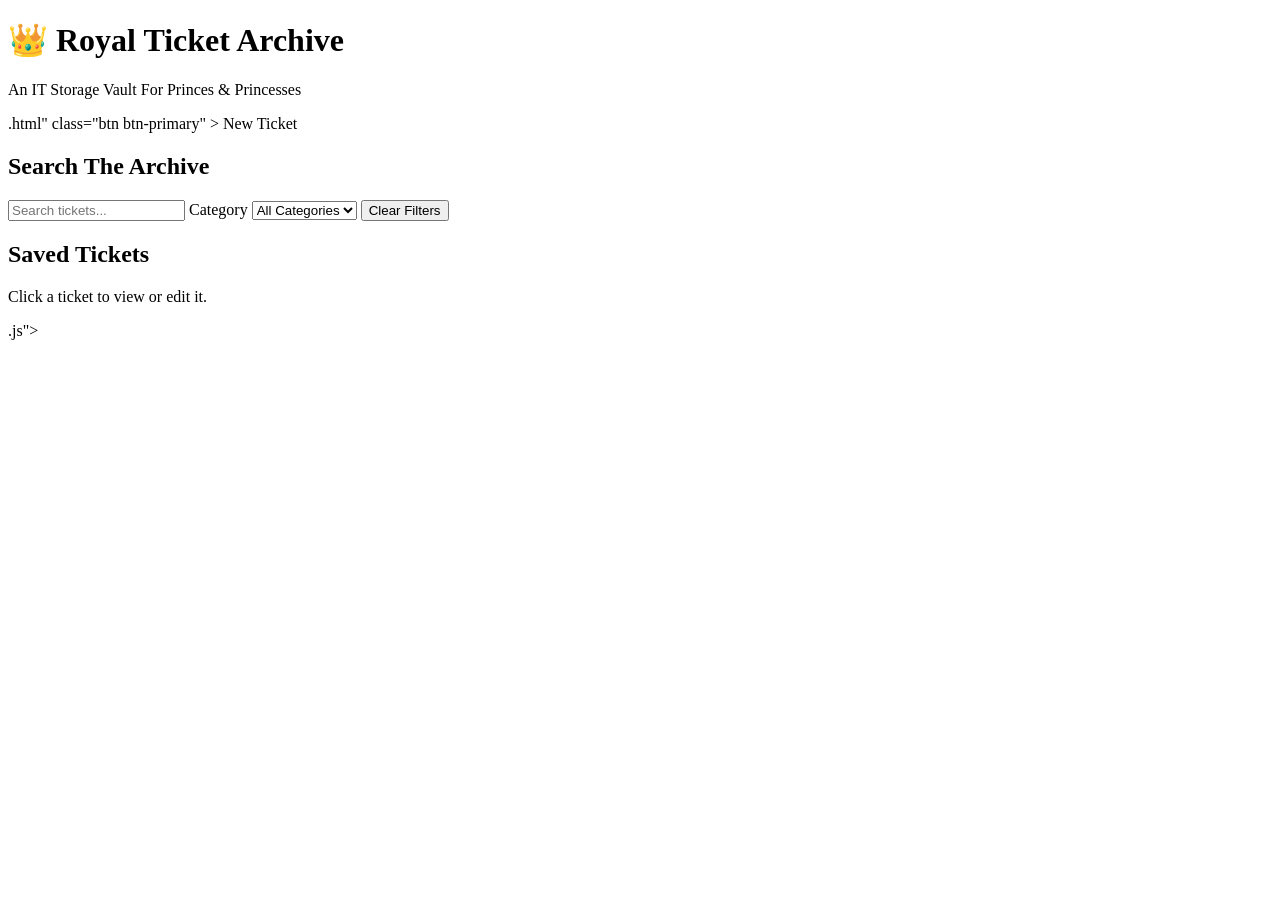
==== index.html @ c96343d7 "Add initial HTML structure for Royal Ticket Archive" ====
<!DOCTYPE html>
<html lang="en">
<head>
  <meta charset="UTF-8">
  <meta
    name="viewport"
    content="width=device-width, initial-scale=1.0"
  >

  <title>Royal Ticket Archive</title>

  <link
    rel="stylesheet"
    href="styles.css"
  >
</head>

<body>

<div class="background-sparkles"></div>

<header class="top-bar">

  <div>
    <h1>👑 Royal Ticket Archive</h1>

    <p>
      An IT Storage Vault For Princes & Princesses
    </p>
  </div>

  .html"
    class="btn btn-primary"
  >
    New Ticket
  </a>

</header>

<main class="layout">

<aside class="sidebar card">

  <h2>Search The Archive</h2>

  <input
    id="searchInput"
    class="input"
    type="text"
    placeholder="Search tickets..."
  >

  <label class="label">
    Category
  </label>

  <select
    id="filterCategory"
    class="input"
  >
    <option value="">
      All Categories
    </option>

    <option value="VPN">VPN</option>
    <option value="Email">Email</option>
    <option value="Printer">Printer</option>
    <option value="Hardware">Hardware</option>
    <option value="Software">Software</option>
    <option value="Network">Network</option>
    <option value="Account">Account</option>
    <option value="Other">Other</option>
  </select>

  <button
    id="clearFiltersBtn"
    class="btn btn-secondary full-width"
  >
    Clear Filters
  </button>

</aside>

<section class="content card">

  <div class="content-header">

    <h2>Saved Tickets</h2>

    <p>
      Click a ticket to view or edit it.
    </p>

  </div>

  <div
    id="ticketList"
    class="ticket-list"
  ></div>

</section>

</main>

.js"></script>

</body>
</html>
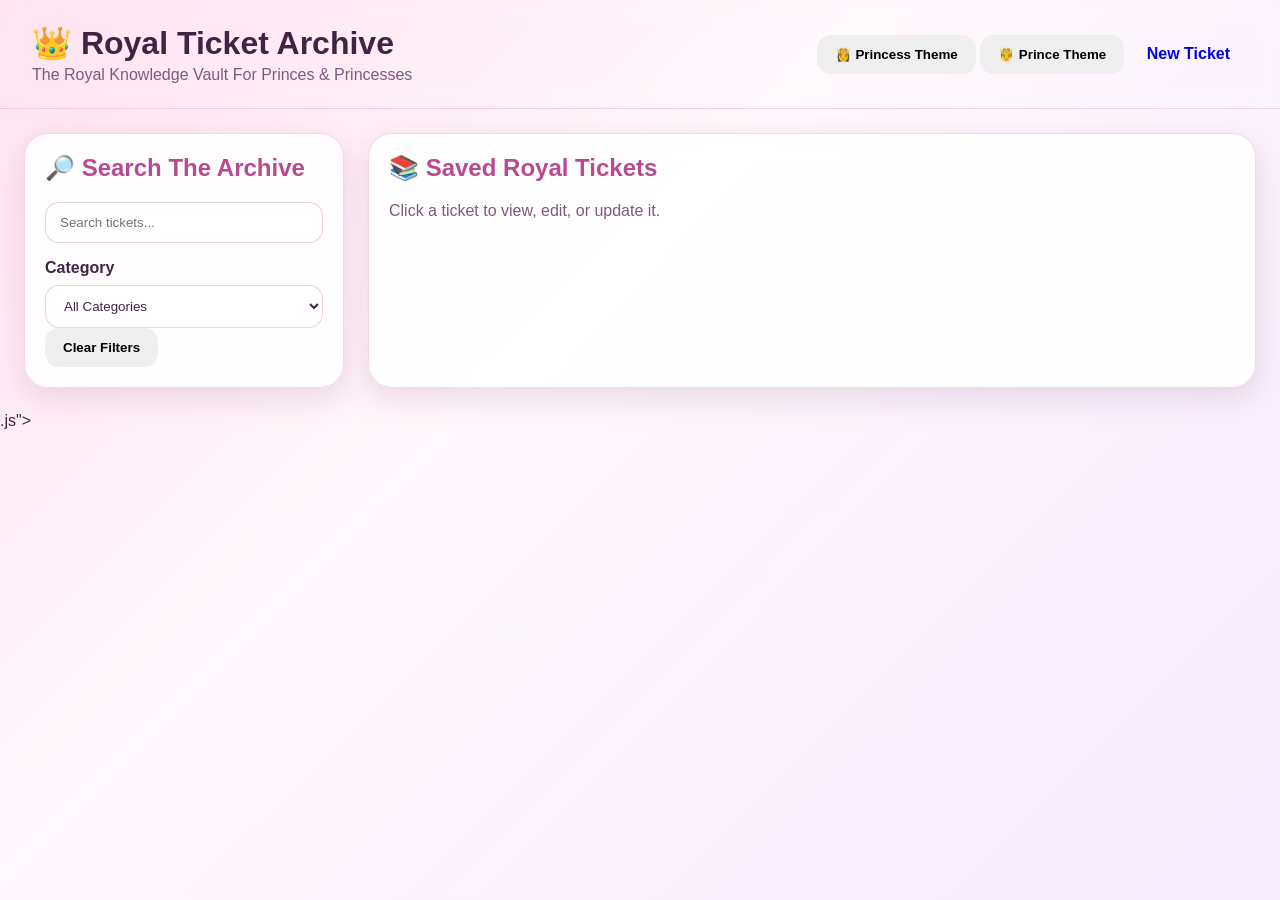
==== commit 8a813741: "Update index.html" ====
--- a/index.html
+++ b/index.html
@@ -1,18 +1,16 @@
 <!DOCTYPE html>
 <html lang="en">
 <head>
-  <meta charset="UTF-8">
-  <meta
-    name="viewport"
-    content="width=device-width, initial-scale=1.0"
-  >
+<meta charset="UTF-8">
 
-  <title>Royal Ticket Archive</title>
+<meta
+  name="viewport"
+  content="width=device-width, initial-scale=1.0"
+/>
 
-  <link
-    rel="stylesheet"
-    href="styles.css"
-  >
+<title>Royal Ticket Archive</title>
+
+<link rel="stylesheet" href="styles.css" />
 </head>
 
 <body>
@@ -25,82 +23,170 @@
     <h1>👑 Royal Ticket Archive</h1>
 
     <p>
-      An IT Storage Vault For Princes & Princesses
+      The Royal Knowledge Vault For Princes & Princesses
     </p>
   </div>
 
-  .html"
-    class="btn btn-primary"
-  >
-    New Ticket
-  </a>
+  <div class="header-actions">
+
+    <button
+      id="princessThemeBtn"
+      class="btn btn-princess"
+    >
+      👸 Princess Theme
+    </button>
+
+    <button
+      id="princeThemeBtn"
+      class="btn btn-prince"
+    >
+      🤴 Prince Theme
+    </button>
+
+    <a
+      href="new-ticket.html"
+      class="btn btn-primary"
+    >
+      New Ticket
+    </a>
+
+  </div>
 
 </header>
 
 <main class="layout">
 
-<aside class="sidebar card">
+  <aside class="sidebar card">
 
-  <h2>Search The Archive</h2>
+    <h2>🔎 Search The Archive</h2>
 
-  <input
-    id="searchInput"
-    class="input"
-    type="text"
-    placeholder="Search tickets..."
-  >
+    <input
+      id="searchInput"
+      class="input"
+      type="text"
+      placeholder="Search tickets..."
+    >
 
-  <label class="label">
-    Category
-  </label>
+    <label class="label">
+      Category
+    </label>
 
-  <select
-    id="filterCategory"
-    class="input"
-  >
-    <option value="">
-      All Categories
-    </option>
+    <select
+      id="filterCategory"
+      class="input"
+    >
+      <option value="">
+        All Categories
+      </option>
 
-    <option value="VPN">VPN</option>
-    <option value="Email">Email</option>
-    <option value="Printer">Printer</option>
-    <option value="Hardware">Hardware</option>
-    <option value="Software">Software</option>
-    <option value="Network">Network</option>
-    <option value="Account">Account</option>
-    <option value="Other">Other</option>
-  </select>
+      <option value="VPN">
+        VPN
+      </option>
 
-  <button
-    id="clearFiltersBtn"
-    class="btn btn-secondary full-width"
-  >
-    Clear Filters
-  </button>
+      <option value="Email">
+        Email
+      </option>
 
-</aside>
+      <option value="Printer">
+        Printer
+      </option>
 
-<section class="content card">
+      <option value="Hardware">
+        Hardware
+      </option>
 
-  <div class="content-header">
+      <option value="Software">
+        Software
+      </option>
 
-    <h2>Saved Tickets</h2>
+      <option value="Network">
+        Network
+      </option>
 
-    <p>
-      Click a ticket to view or edit it.
-    </p>
+      <option value="Account">
+        Account
+      </option>
 
-  </div>
+      <option value="Other">
+        Other
+      </option>
 
-  <div
-    id="ticketList"
-    class="ticket-list"
-  ></div>
+    </select>
 
-</section>
+    <button
+      id="clearFiltersBtn"
+      class="btn btn-secondary full-width"
+    >
+      Clear Filters
+    </button>
+
+  </aside>
+
+  <section class="content card">
+
+    <div class="content-header">
+
+      <h2>📚 Saved Royal Tickets</h2>
+
+      <p>
+        Click a ticket to view, edit, or update it.
+      </p>
+
+    </div>
+
+    <div
+      id="ticketList"
+      class="ticket-list"
+    ></div>
+
+  </section>
 
 </main>
+
+<script>
+
+const THEME_KEY = "royal-theme";
+
+const princessBtn =
+  document.getElementById("princessThemeBtn");
+
+const princeBtn =
+  document.getElementById("princeThemeBtn");
+
+function applyTheme(theme) {
+
+  document.body.classList.remove(
+    "princess-theme",
+    "prince-theme"
+  );
+
+  document.body.classList.add(
+    theme
+  );
+
+  localStorage.setItem(
+    THEME_KEY,
+    theme
+  );
+}
+
+const savedTheme =
+  localStorage.getItem(THEME_KEY)
+  || "princess-theme";
+
+applyTheme(savedTheme);
+
+princessBtn.addEventListener(
+  "click",
+  () => applyTheme("princess-theme")
+);
+
+princeBtn.addEventListener(
+  "click",
+  () => applyTheme("prince-theme")
+);
+
+</script>
 
 .js"></script>
 
--- a/styles.css
+++ b/styles.css
@@ -0,0 +1,180 @@
+:root {
+  --card: rgba(255, 255, 255, 0.88);
+  --accent: #d96bb3;
+  --accent-dark: #b84a92;
+  --accent-light: #f8cde7;
+  --text: #442244;
+  --muted: #7d5a7d;
+  --danger: #d9534f;
+  --border: rgba(217, 107, 179, 0.25);
+  --shadow: 0 10px 30px rgba(140, 80, 120, 0.18);
+}
+
+* {
+  box-sizing: border-box;
+}
+
+body {
+  margin: 0;
+  min-height: 100vh;
+  font-family: "Segoe UI", Tahoma, Geneva, Verdana, sans-serif;
+
+  background:
+    linear-gradient(
+      135deg,
+      #ffe3f1 0%,
+      #fff8fc 40%,
+      #f6ebff 100%
+    );
+
+  color: var(--text);
+}
+
+.background-sparkles {
+  position: fixed;
+  inset: 0;
+  pointer-events: none;
+
+  background-image:
+    radial-gradient(circle at 20% 20%, rgba(255,255,255,0.9) 0 2px, transparent 3px),
+    radial-gradient(circle at 80% 30%, rgba(255,255,255,0.85) 0 2px, transparent 3px),
+    radial-gradient(circle at 40% 70%, rgba(255,255,255,0.8) 0 2px, transparent 3px),
+    radial-gradient(circle at 70% 80%, rgba(255,255,255,0.85) 0 2px, transparent 3px);
+
+  opacity: 0.55;
+}
+
+.top-bar {
+  display: flex;
+  justify-content: space-between;
+  align-items: center;
+
+  gap: 20px;
+  flex-wrap: wrap;
+
+  padding: 24px 32px;
+
+  border-bottom: 1px solid var(--border);
+
+  backdrop-filter: blur(10px);
+}
+
+.top-bar h1 {
+  margin: 0;
+  font-size: 2rem;
+}
+
+.top-bar p {
+  margin: 4px 0 0;
+  color: var(--muted);
+}
+
+.layout {
+  display: grid;
+  grid-template-columns: 320px 1fr;
+
+  gap: 24px;
+  padding: 24px;
+}
+
+.single-page {
+  max-width: 900px;
+  margin: 0 auto;
+  padding: 24px;
+}
+
+.card {
+  background: var(--card);
+
+  border-radius: 24px;
+  border: 1px solid var(--border);
+
+  box-shadow: var(--shadow);
+  backdrop-filter: blur(12px);
+}
+
+.sidebar,
+.content,
+.form-card,
+.detail-card {
+  padding: 20px;
+}
+
+.sidebar h2,
+.content-header h2 {
+  margin-top: 0;
+  color: var(--accent-dark);
+}
+
+.content-header p {
+  color: var(--muted);
+}
+
+.label {
+  display: block;
+
+  margin-top: 16px;
+  margin-bottom: 8px;
+
+  font-weight: 600;
+}
+
+.input,
+.textarea,
+select {
+  width: 100%;
+
+  padding: 12px 14px;
+
+  border-radius: 14px;
+  border: 1px solid rgba(184, 74, 146, 0.25);
+
+  background: white;
+  color: var(--text);
+
+  outline: none;
+}
+
+.input:focus,
+.textarea:focus,
+select:focus {
+  border-color: var(--accent);
+
+  box-shadow:
+    0 0 0 3px rgba(217, 107, 179, 0.15);
+}
+
+.textarea {
+  min-height: 110px;
+  resize: vertical;
+}
+
+.btn,
+a.btn {
+  display: inline-flex;
+
+  align-items: center;
+  justify-content: center;
+
+  padding: 12px 18px;
+
+  border: none;
+  border-radius: 14px;
+
+  cursor: pointer;
+
+  font-weight: 700;
+
+  transition:
+    transform .15s ease,
+    opacity .15s ease;
+
+  text-decoration: none;
+}
+
+.btn:hover,
+a.btn:hover {
+  transform: translateY(-2px);
+}
+
+.btn-primary {
